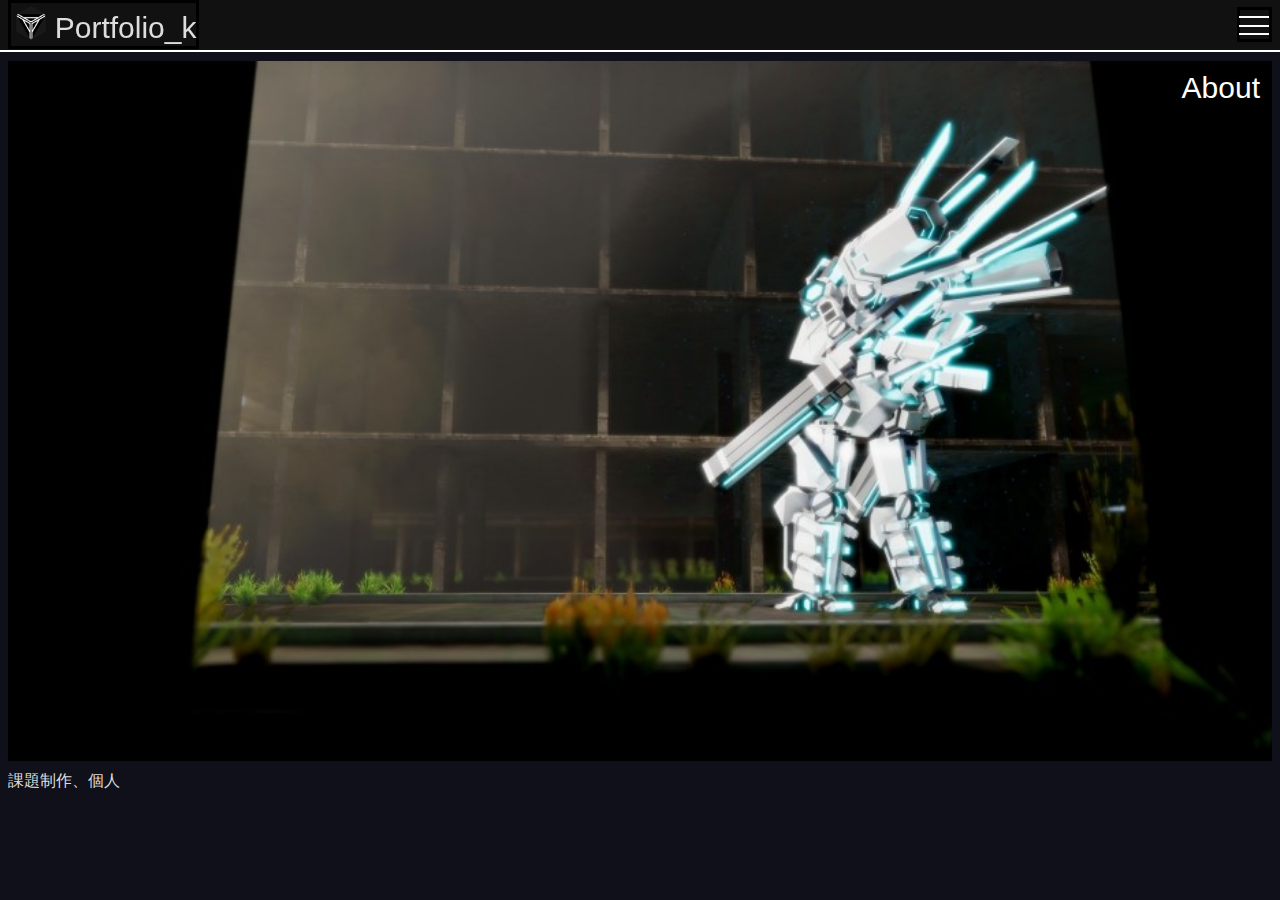
==== About.html @ 8cc59af5 "画像追加、改良。機能追加" ====
<!DOCTYPE html>
<html lang="ja" standardized-themed-scrollbar>

  <head>
    <meta charset="UTF-8">
    <meta name="viewport" content="width=device-width,initial-scale=1.0">
    <title>portfolio_k</title>
    <link rel="stylesheet" type="text/css" href="./maincss.css">
    <link rel="shortcut icon" href="./images/AS-MadeIconProt_small.png">
    <script src="./mainjs.js"></script>
  </head>

  <body id="bd">
    <main>
      <div class="contentot">
        <img class="contentimg" src="./images/LW_small.jpg" width="100%">
        <p class="contenttxtR"><span>About</span></p>
      </div>
      <div class="Nf">
        <p>課題制作、個人</p>
        
      </div>
    </main>

    <header id="headermain">

    </header>

  </body>
  <script type="text/javascript">
    LoadHeader("./");
  </script>
</html>
---- maincss.css ----
body{
    font-family: "Century Gothic",Yu Gothic, Arial;
    margin: 0px;
    color: #dddddd;
    background-color: #10101a;
}
body::-webkit-scrollbar {
    width: 8px;
}
body::-webkit-scrollbar-track {
    background-color: #222222;
}
body::-webkit-scrollbar-thumb {
    /*background-image: linear-gradient(180deg, #222222 0%, #999999 99%);
    box-shadow: inset 2px 2px 5px 0 rgba(#fff, 0.5);*/
    background-color: #555555;
    border-radius: 100px;
}
p{
    padding: 2px 0px 2px 0px;
}
ul{
    padding: 0px 0px 0px 20px;
}
li{
    padding: 2px 0px 4px 0px;
}
h1{
    margin: 8px 16px 8px 16px;
    font-weight: 100;
}
h3{
    margin: 8px 5px 8px 5px;
}
P{
    margin: 0px;
}
.none{
    margin: 0px;
    padding: 0px;
    background-color: #00000000;
    /*border: none;*/
}
.otimg{
    width:100%;
}
.hiddenOV{
    overflow: hidden;
    width:100%;
}
.blborder{
    border: solid 3px #000000ff;
    transition: all 0.2s 0s ease;
}
.blborder:hover{
    border: solid 3px #ffffff33;
    transition: all 0.3s 0s ease;
}
.Nf{
    font-family: Yu Gothic, Arial;
}
.CGf{
    font-family: "Century Gothic",Yu Gothic, Arial;
}

/*ヘッダー*/
header {
    position: fixed;
    background-color: #111111ee;
    top: 0%;
    width: 100%;
    height: 50px;
    margin: 0px;
    padding: 0px 0px 0px 8px;
    border-bottom: solid 2px white ;
}
header > h1
{
    margin: 0px;
}
#headertxt{
    display:inline-block;
    vertical-align: super;
    color: #dddddd;
    font-size: 30px;
}
/*ヘッダーのボタン(ハンバーガーボタン)*/
#hbbutton{
    position: fixed;
    width: 35px;
    height: 35px;
    right: 8px;
    top: 7px;
    background-color: #00000000;
}

.hbline{
    position: absolute;
    right: 0%;
    width: 30px;
    height: 2px;
    background-color: white;
}
#headermain.op #hbline1{
    transform: translate(0px,-7px);
    background-color: #00000000;
    transition: all 0.3s 0s ease;
}
#headermain.op #hbline3{
    transform: translate(0px,7px);
    background-color: #00000000;
    transition: all 0.3s 0s ease;
}
#headermain.op #hbline2_1{
    transform: rotate(135deg);
    transition: all 0.3s 0s ease;
}
#headermain.op #hbline2_2{
    transform: rotate(225deg);
    transition: all 0.3s 0s ease;
}
#headermain.cl #hbline1{
    transform: translate(0px,0px);
    transition: all 0.3s 0s ease;
}
#headermain.cl #hbline3{
    transform: translate(0px,0px);
    transition: all 0.3s 0s ease;
}
#headermain.cl #hbline2_1{
    transform: rotate(0deg);
    transition: all 0.3s 0s ease;
}
#headermain.cl #hbline2_2{
    transform: rotate(0deg);
    transition: all 0.3s 0s ease;
}
#hbline1{
    top: 20%
}
#hbline2_1{
    top: 50%;
}
#hbline2_2{
    top: 50%;
}
#hbline3{
    top: 80%;
}

/*main*/
main{
    margin: 0px;
    padding: 48px 8px 8px 8px;
    background-color: #10101a;
}
.contentot{
    border: none;
    /*border: dashed 3px white;*/
    margin: 13px 0px 8px 0px;
    left: 8px;
    right: 8px;
    height: 350px;
    background-color: #000000ff;
    overflow: hidden;
}
.contentbutton{
    padding: 0px;
    width: 100%;
    height: 100px;
    background-color: #000000ff;
    overflow: hidden;
    transition: all 0.3s 0s ease;
}
.contentbutton:hover{
    height: 300px;
    transition: all 0.3s 0s ease;
}
.contentimg{
    object-fit:cover;
    position: relative;
    /*width: 100%;*/
    height: 100%;
}
.contenttxtL{
    position: relative;
    top: -100%;
    margin: 4px;
    font-size: 30px;
    color: #ffffff;
    text-align: left;
}
.contenttxtL span{
    background-color: #00000066;
    padding: 0px 8px 0px 8px;
}
.contenttxtR{
    position: relative;
    top: -100%;
    margin: 4px;
    font-size: 30px;
    color: #ffffff;
    text-align: right;
}
.contenttxtR span{
    background-color: #00000066;
    padding: 0px 8px 0px 8px;
}

/*ハンバーガーメニュー*/
#hmenu{
    position: fixed;
    right: -470px;
    top: 50px;
    bottom: 0%;
    width: 468px;
    /*height: 90%;*/
    background-color: #222222ee;
    overflow-y: auto;
    border-left: solid 2px white;
    /*-ms-overflow-style:none;/* IE,Edge*/
    /*scrollbar-width: none;/* Firefox*/
}
#hmenu::-webkit-scrollbar {
    width: 8px;
}
#hmenu::-webkit-scrollbar-track {
    background-color: #333333;
}
#hmenu::-webkit-scrollbar-thumb {
    /*background-image: linear-gradient(180deg, #222222 0%, #999999 99%);
    box-shadow: inset 2px 2px 5px 0 rgba(#fff, 0.5);*/
    background-color: #555555;
    border-radius: 100px;
}
#headermain.op #hmenu{
    transform: translate(-470px,0px);
    transition: transform .3s; 
}
#headermain.cl #hmenu{
    transform: translate(0px,0px);
    transition: transform .3s; 
}
/*メニューの中身*/
.hmenubox{
    position: relative;
    margin: 4px 8px 4px 16px;
    width: 95%;
    height: 45px;
    right: 0%;
    background-color: #00000000;
    color: #eeeeee;
    text-align: right;
    vertical-align:bottom;
    font-size: 28px;
    white-space: nowrap;
}

@media screen and (max-width:480px){
    /*ハンバーガーメニュー*/
    #hmenu{
        position: fixed;
        right: -100%;
        top: 50px;
        width: 99%;
        bottom: 0%;
        background-color: #222222ee;
        border-left: solid 2px white;
    }
    #headermain.op #hmenu{
        transform: translate(-100%,0px);
        transition: transform .3s; 
    }
    #headermain.cl #hmenu{
        transform: translate(0px,0px);
        transition: transform .3s; 
    }
    .contentot{
        border: none;
        /*border: dashed 3px white;*/
        margin: 13px 0px 8px 0px;
        left: 8px;
        right: 8px;
        height: 200px;
        background-color: #000000ff;
        overflow: hidden;
    }
}
@media screen and (min-width:700px){
    .otimg{
        width:500px;
    }
    .contentot{
        border: none;
        /*border: dashed 3px white;*/
        margin: 13px 0px 8px 0px;
        left: 16px;
        right: 16px;
        height: 400px;
        background-color: #000000ff;
        overflow: hidden;
    }
    .contentbutton{
        padding: 0px;
        width: 100%;
        height: 150px;
        background-color: #000000ff;
        overflow: hidden;
        transition: all 0.3s 0s ease;
    }
    .contentbutton:hover{
        height: 400px;
        transition: all 0.3s 0s ease;
    }
}
@media screen and (min-width:1000px){
    .contentot{
        border: none;
        /*border: dashed 3px white;*/
        margin: 13px 0px 8px 0px;
        left: 16px;
        right: 16px;
        height: 700px;
        background-color: #000000ff;
        overflow: hidden;
    }
    .contentbutton{
        padding: 0px;
        width: 100%;
        height: 200px;
        background-color: #000000ff;
        overflow: hidden;
        transition: all 0.3s 0s ease;
    }
    .contentbutton:hover{
        height: 700px;
        transition: all 0.3s 0s ease;
    }
}
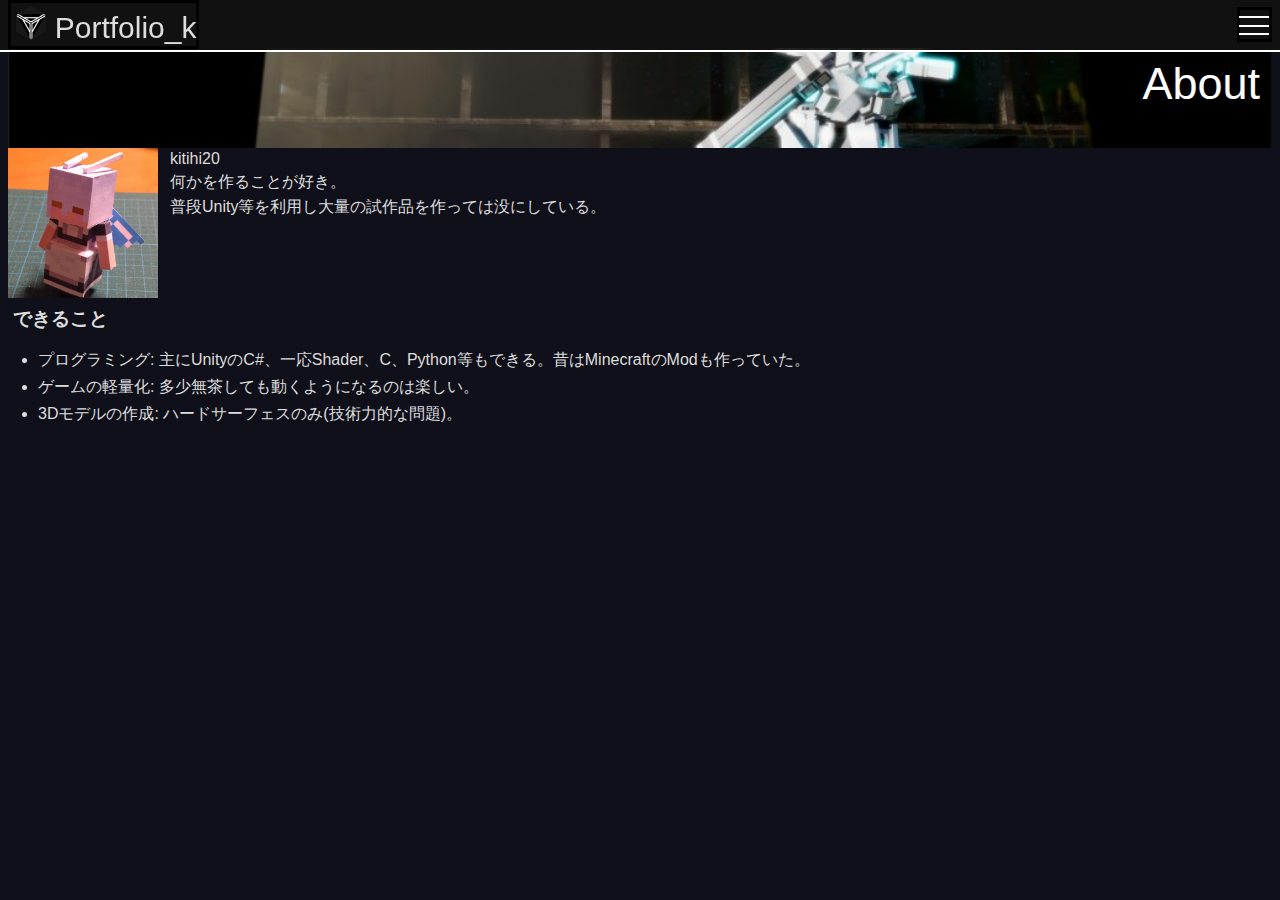
==== commit 8f77b2a7: "ページ埋め、css空間系調整" ====
--- a/About.html
+++ b/About.html
@@ -6,19 +6,32 @@
     <meta name="viewport" content="width=device-width,initial-scale=1.0">
     <title>portfolio_k</title>
     <link rel="stylesheet" type="text/css" href="./maincss.css">
-    <link rel="shortcut icon" href="./images/AS-MadeIconProt_small.png">
+    <link rel="shortcut icon" href="./images/AS-MadeIconProt_fab.png">
     <script src="./mainjs.js"></script>
   </head>
 
   <body id="bd">
     <main>
-      <div class="contentot">
+      <div style="left: 8px; right:8px; height:100px;">
         <img class="contentimg" src="./images/LW_small.jpg" width="100%">
-        <p class="contenttxtR"><span>About</span></p>
+        <p class="contenttxt R"><span>About</span></p>
       </div>
       <div class="Nf">
-        <p>課題制作、個人</p>
-        
+        <div class="F">
+          <img src="./images/kitihi20 2.jpg" width="150px" height="150px">
+          <div class="txtbox">
+            <p>kitihi20</p>
+            <p>何かを作ることが好き。</p>
+            <p>普段Unity等を利用し大量の試作品を作っては没にしている。</p>
+          </div>
+        </div>
+
+        <h3>できること</h3>
+        <ul>
+          <li>プログラミング: 主にUnityのC#、一応Shader、C、Python等もできる。昔はMinecraftのModも作っていた。</li>
+          <li>ゲームの軽量化: 多少無茶しても動くようになるのは楽しい。</li>
+          <li>3Dモデルの作成: ハードサーフェスのみ(技術力的な問題)。</li>
+        </ul>
       </div>
     </main>
 
--- a/maincss.css
+++ b/maincss.css
@@ -1,3 +1,9 @@
+html{
+    max-width: 100%;
+    overflow-x: hidden;
+    /*box-sizing : border-box;*/
+    /*overscroll-behavior: none;*/
+}
 body{
     font-family: "Century Gothic",Yu Gothic, Arial;
     margin: 0px;
@@ -19,8 +25,14 @@
 p{
     padding: 2px 0px 2px 0px;
 }
+a{
+    color: #77adff;
+}
 ul{
-    padding: 0px 0px 0px 20px;
+    padding: 0px 0px 0px 30px;
+}
+ol{
+    padding: 0px 0px 0px 30px;
 }
 li{
     padding: 2px 0px 4px 0px;
@@ -32,8 +44,12 @@
 h3{
     margin: 8px 5px 8px 5px;
 }
-P{
-    margin: 0px;
+p{
+    margin: 0px;
+}
+hr{
+    border: none;
+    border-top: 2px solid #ffffff;
 }
 .none{
     margin: 0px;
@@ -42,6 +58,7 @@
     /*border: none;*/
 }
 .otimg{
+    margin-top: 2px;
     width:100%;
 }
 .hiddenOV{
@@ -53,7 +70,7 @@
     transition: all 0.2s 0s ease;
 }
 .blborder:hover{
-    border: solid 3px #ffffff33;
+    border: solid 3px #ffffff44;
     transition: all 0.3s 0s ease;
 }
 .Nf{
@@ -61,6 +78,9 @@
 }
 .CGf{
     font-family: "Century Gothic",Yu Gothic, Arial;
+}
+.txtbox{
+    padding: 0px 0px 0px 12px;
 }
 
 /*ヘッダー*/
@@ -182,27 +202,26 @@
     /*width: 100%;*/
     height: 100%;
 }
-.contenttxtL{
+.L{
+    text-align: left;
+}
+.R{
+    text-align: right;
+}
+.T{
+    vertical-align: top;
+}
+.F{
+    display: flex;
+}
+.contenttxt{
     position: relative;
     top: -100%;
     margin: 4px;
     font-size: 30px;
     color: #ffffff;
-    text-align: left;
-}
-.contenttxtL span{
-    background-color: #00000066;
-    padding: 0px 8px 0px 8px;
-}
-.contenttxtR{
-    position: relative;
-    top: -100%;
-    margin: 4px;
-    font-size: 30px;
-    color: #ffffff;
-    text-align: right;
-}
-.contenttxtR span{
+}
+.contenttxt span{
     background-color: #00000066;
     padding: 0px 8px 0px 8px;
 }
@@ -217,6 +236,7 @@
     /*height: 90%;*/
     background-color: #222222ee;
     overflow-y: auto;
+    overflow-x: hidden;
     border-left: solid 2px white;
     /*-ms-overflow-style:none;/* IE,Edge*/
     /*scrollbar-width: none;/* Firefox*/
@@ -289,6 +309,7 @@
 @media screen and (min-width:700px){
     .otimg{
         width:500px;
+        margin: 4px;
     }
     .contentot{
         border: none;
@@ -320,7 +341,7 @@
         margin: 13px 0px 8px 0px;
         left: 16px;
         right: 16px;
-        height: 700px;
+        height: 600px;
         background-color: #000000ff;
         overflow: hidden;
     }
@@ -333,7 +354,14 @@
         transition: all 0.3s 0s ease;
     }
     .contentbutton:hover{
-        height: 700px;
+        height: 600px;
         transition: all 0.3s 0s ease;
     }
-}
+    .contenttxt{
+        position: relative;
+        top: -100%;
+        margin: 4px;
+        font-size: 45px;
+        color: #ffffff;
+    }
+}
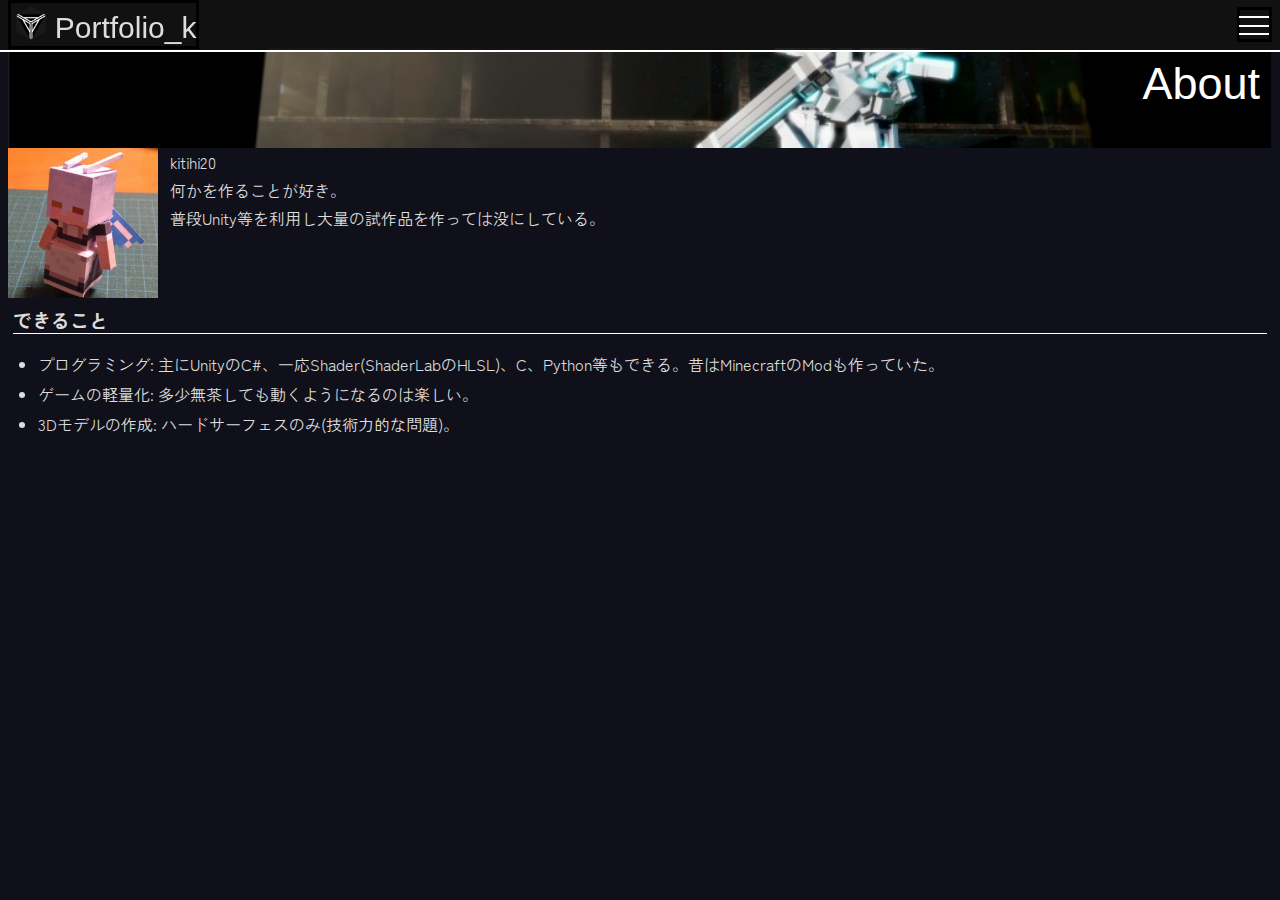
==== commit fb86fe95: "文を追加、css追加修正" ====
--- a/About.html
+++ b/About.html
@@ -26,9 +26,9 @@
           </div>
         </div>
 
-        <h3>できること</h3>
+        <h3 class="bottomborder">できること</h3>
         <ul>
-          <li>プログラミング: 主にUnityのC#、一応Shader、C、Python等もできる。昔はMinecraftのModも作っていた。</li>
+          <li>プログラミング: 主にUnityのC#、一応Shader(ShaderLabのHLSL)、C、Python等もできる。昔はMinecraftのModも作っていた。</li>
           <li>ゲームの軽量化: 多少無茶しても動くようになるのは楽しい。</li>
           <li>3Dモデルの作成: ハードサーフェスのみ(技術力的な問題)。</li>
         </ul>
--- a/maincss.css
+++ b/maincss.css
@@ -1,3 +1,6 @@
+/*@import url('https://fonts.googleapis.com/css2?family=Zen+Kaku+Gothic+Antique:wght@300&display=swap');*/
+@import url('https://fonts.googleapis.com/css2?family=Zen+Kaku+Gothic+Antique&display=swap');
+
 html{
     max-width: 100%;
     overflow-x: hidden;
@@ -50,6 +53,7 @@
 hr{
     border: none;
     border-top: 2px solid #ffffff;
+    margin: 6px 0px 6px 0px;
 }
 .none{
     margin: 0px;
@@ -73,8 +77,12 @@
     border: solid 3px #ffffff44;
     transition: all 0.3s 0s ease;
 }
+.bottomborder{
+    border: none;
+    border-bottom: 1px solid #ffffff;
+}
 .Nf{
-    font-family: Yu Gothic, Arial;
+    font-family: "Zen Kaku Gothic Antique",Yu Gothic, Arial;
 }
 .CGf{
     font-family: "Century Gothic",Yu Gothic, Arial;
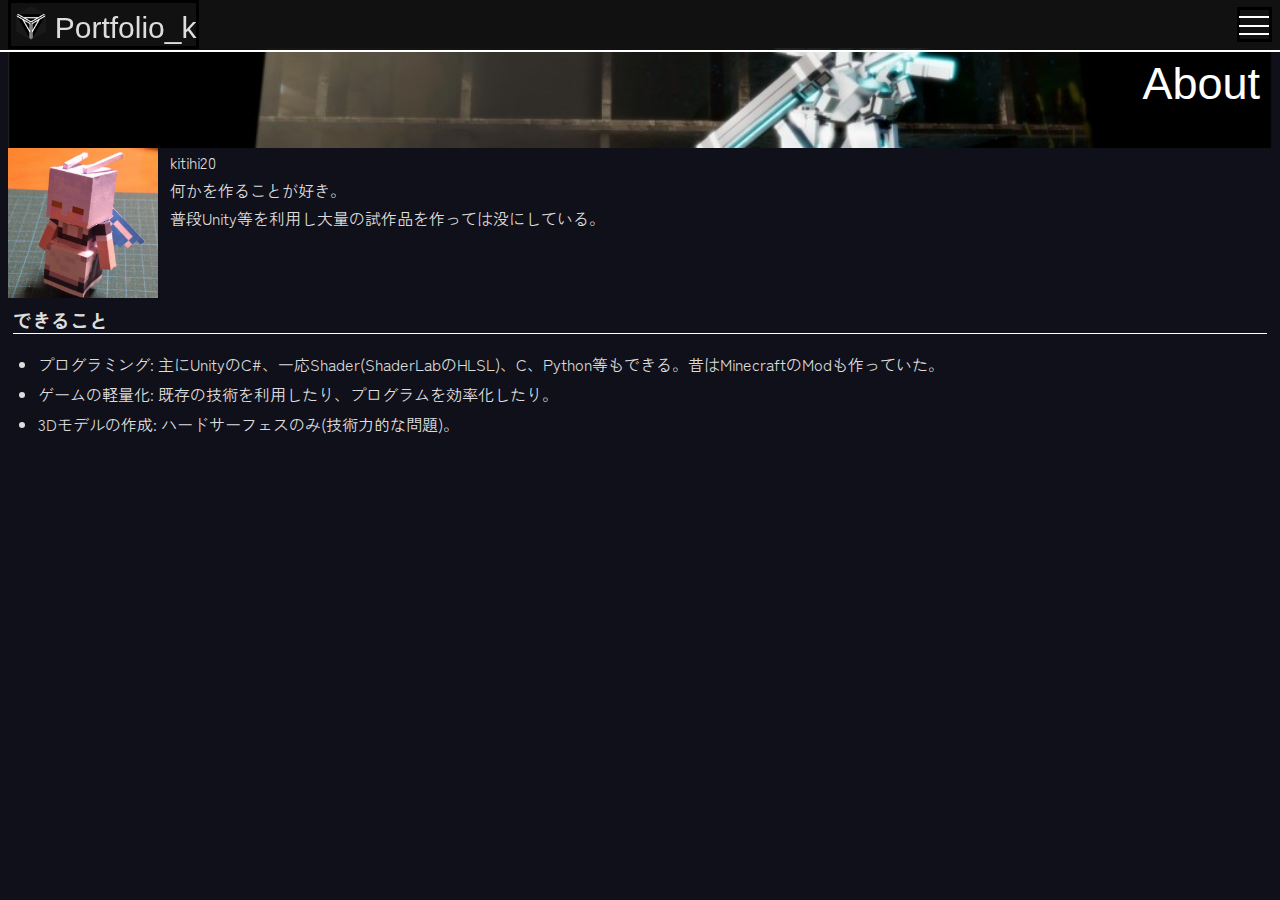
==== commit a2d60172: "文調整、画像変更" ====
--- a/About.html
+++ b/About.html
@@ -29,7 +29,7 @@
         <h3 class="bottomborder">できること</h3>
         <ul>
           <li>プログラミング: 主にUnityのC#、一応Shader(ShaderLabのHLSL)、C、Python等もできる。昔はMinecraftのModも作っていた。</li>
-          <li>ゲームの軽量化: 多少無茶しても動くようになるのは楽しい。</li>
+          <li>ゲームの軽量化: 既存の技術を利用したり、プログラムを効率化したり。</li>
           <li>3Dモデルの作成: ハードサーフェスのみ(技術力的な問題)。</li>
         </ul>
       </div>
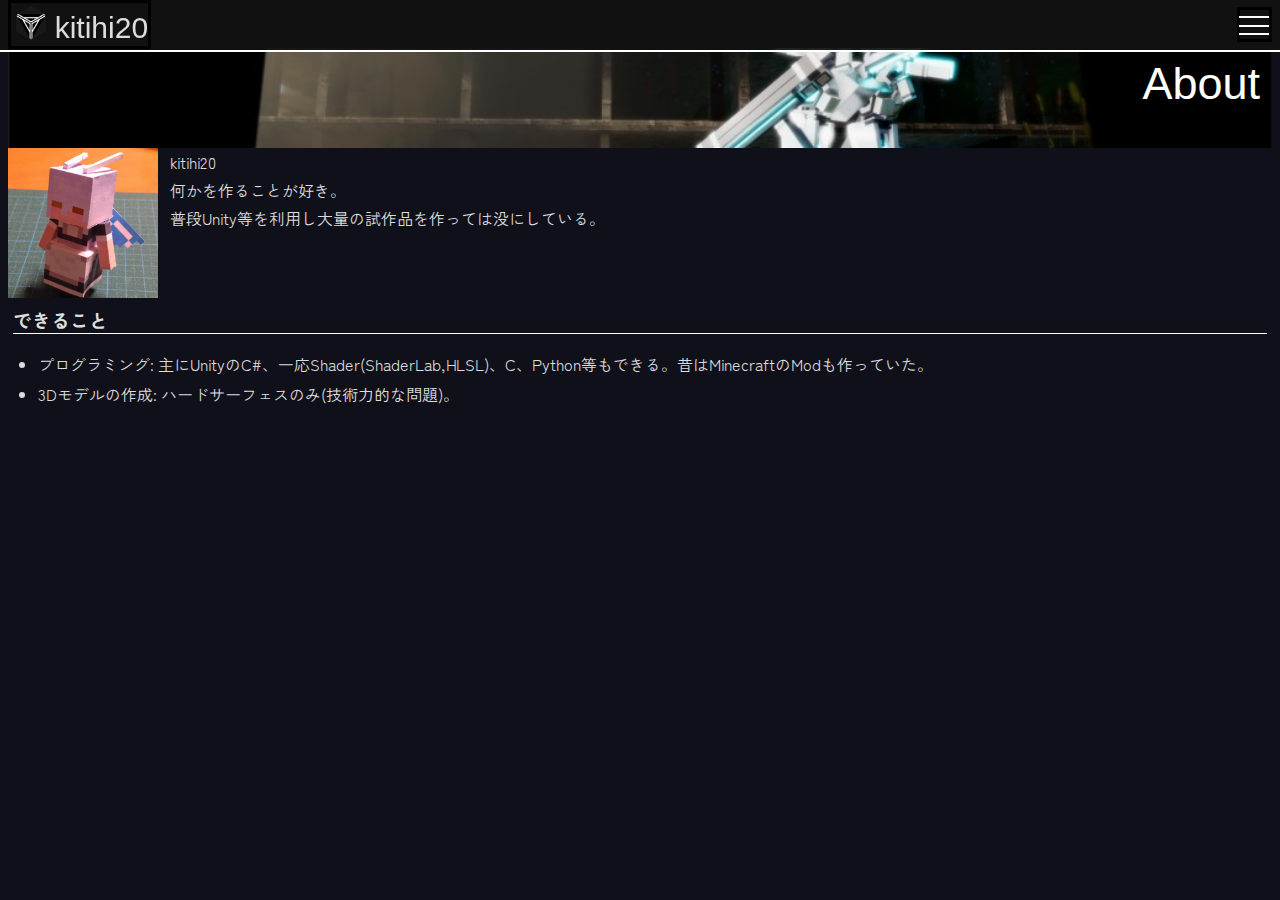
==== commit fcd71d05: "タイトル変更、一部文修正" ====
--- a/About.html
+++ b/About.html
@@ -4,7 +4,7 @@
   <head>
     <meta charset="UTF-8">
     <meta name="viewport" content="width=device-width,initial-scale=1.0">
-    <title>portfolio_k</title>
+    <title>kitihi20_works</title>
     <link rel="stylesheet" type="text/css" href="./maincss.css">
     <link rel="shortcut icon" href="./images/AS-MadeIconProt_fab.png">
     <script src="./mainjs.js"></script>
@@ -28,10 +28,12 @@
 
         <h3 class="bottomborder">できること</h3>
         <ul>
-          <li>プログラミング: 主にUnityのC#、一応Shader(ShaderLabのHLSL)、C、Python等もできる。昔はMinecraftのModも作っていた。</li>
-          <li>ゲームの軽量化: 既存の技術を利用したり、プログラムを効率化したり。</li>
+          <li>プログラミング: 主にUnityのC#、一応Shader(ShaderLab,HLSL)、C、Python等もできる。昔はMinecraftのModも作っていた。</li>
           <li>3Dモデルの作成: ハードサーフェスのみ(技術力的な問題)。</li>
         </ul>
+
+        <!--<h3 class="bottomborder">Contact</h3>-->
+
       </div>
     </main>
 
--- a/maincss.css
+++ b/maincss.css
@@ -1,5 +1,6 @@
 /*@import url('https://fonts.googleapis.com/css2?family=Zen+Kaku+Gothic+Antique:wght@300&display=swap');*/
-@import url('https://fonts.googleapis.com/css2?family=Zen+Kaku+Gothic+Antique&display=swap');
+/*@import url('https://fonts.googleapis.com/css2?family=Zen+Kaku+Gothic+Antique&display=swap');*/
+@import url('https://fonts.googleapis.com/css2?family=Zen+Kaku+Gothic+New&display=swap');
 
 html{
     max-width: 100%;
@@ -82,7 +83,8 @@
     border-bottom: 1px solid #ffffff;
 }
 .Nf{
-    font-family: "Zen Kaku Gothic Antique",Yu Gothic, Arial;
+    font-family: "Zen Kaku Gothic New",Yu Gothic, Arial;
+    /*font-family: "Zen Kaku Gothic Antique",Yu Gothic, Arial;*/
 }
 .CGf{
     font-family: "Century Gothic",Yu Gothic, Arial;
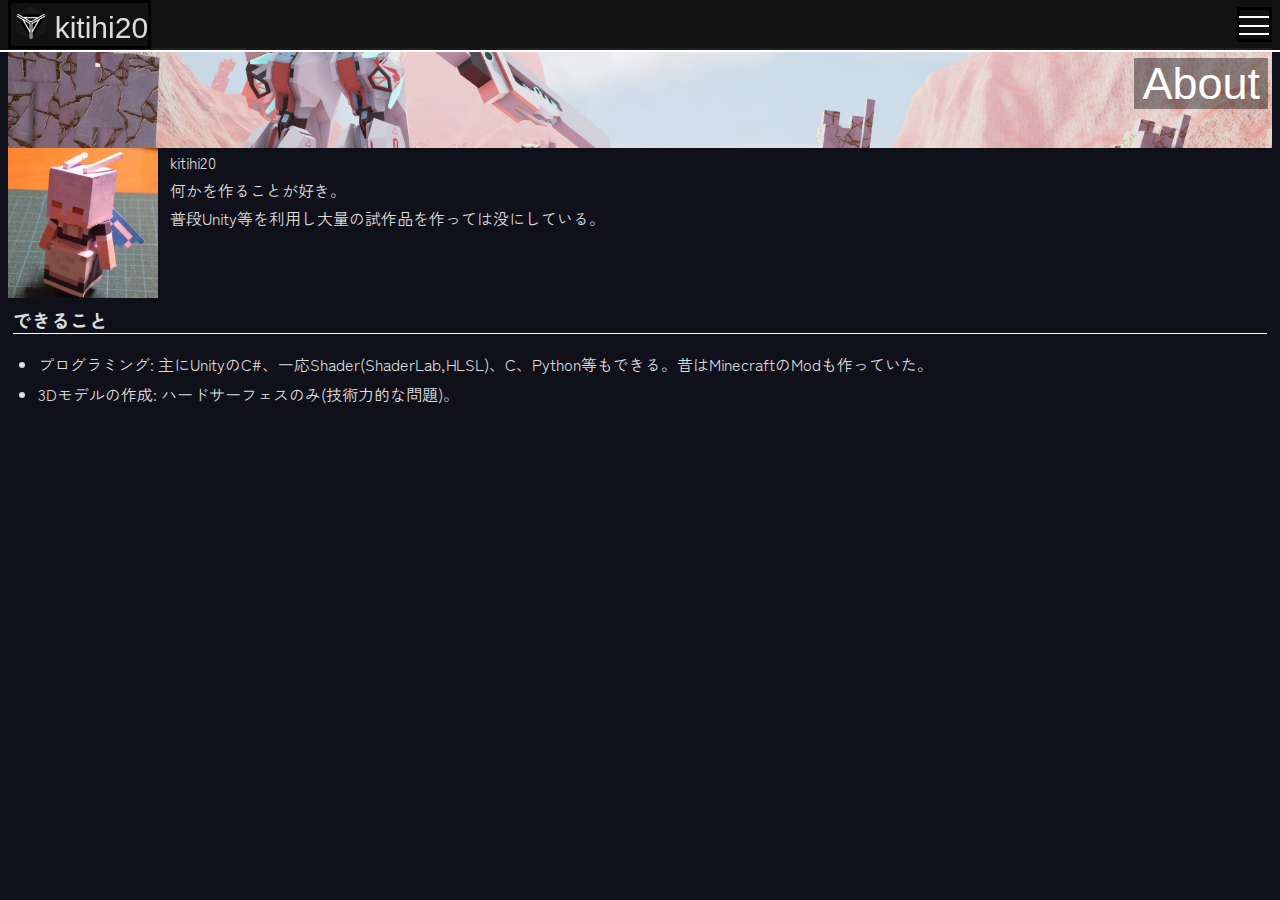
==== commit 1ab54950: "aboutの画像変更" ====
--- a/About.html
+++ b/About.html
@@ -13,7 +13,7 @@
   <body id="bd">
     <main>
       <div style="left: 8px; right:8px; height:100px;">
-        <img class="contentimg" src="./images/LW_small.jpg" width="100%">
+        <img class="contentimg" src="./images/GTM0.jpg" width="100%">
         <p class="contenttxt R"><span>About</span></p>
       </div>
       <div class="Nf">
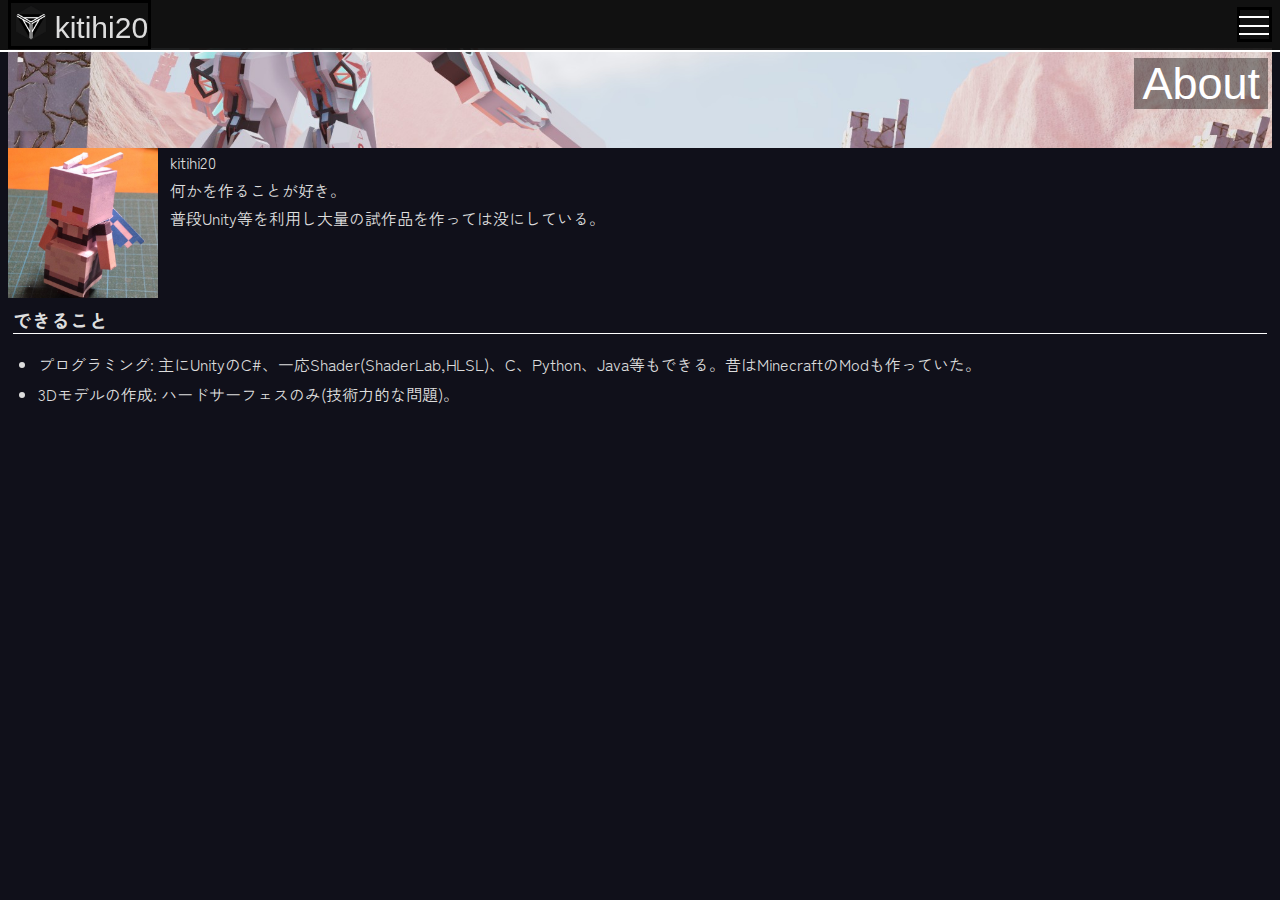
==== commit bd61d82e: "Youtube回り追加&整備" ====
--- a/About.html
+++ b/About.html
@@ -28,7 +28,7 @@
 
         <h3 class="bottomborder">できること</h3>
         <ul>
-          <li>プログラミング: 主にUnityのC#、一応Shader(ShaderLab,HLSL)、C、Python等もできる。昔はMinecraftのModも作っていた。</li>
+          <li>プログラミング: 主にUnityのC#、一応Shader(ShaderLab,HLSL)、C、Python、Java等もできる。昔はMinecraftのModも作っていた。</li>
           <li>3Dモデルの作成: ハードサーフェスのみ(技術力的な問題)。</li>
         </ul>
 
--- a/maincss.css
+++ b/maincss.css
@@ -315,10 +315,22 @@
         background-color: #000000ff;
         overflow: hidden;
     }
+    .contentbutton{
+        padding: 0px;
+        width: 100%;
+        height: 180px;
+        background-color: #000000ff;
+        overflow: hidden;
+        transition: none;
+    }
+    .contentbutton:hover{
+        height: 180px;
+        transition: none;
+    }
 }
 @media screen and (min-width:700px){
     .otimg{
-        width:500px;
+        width:560px;
         margin: 4px;
     }
     .contentot{
